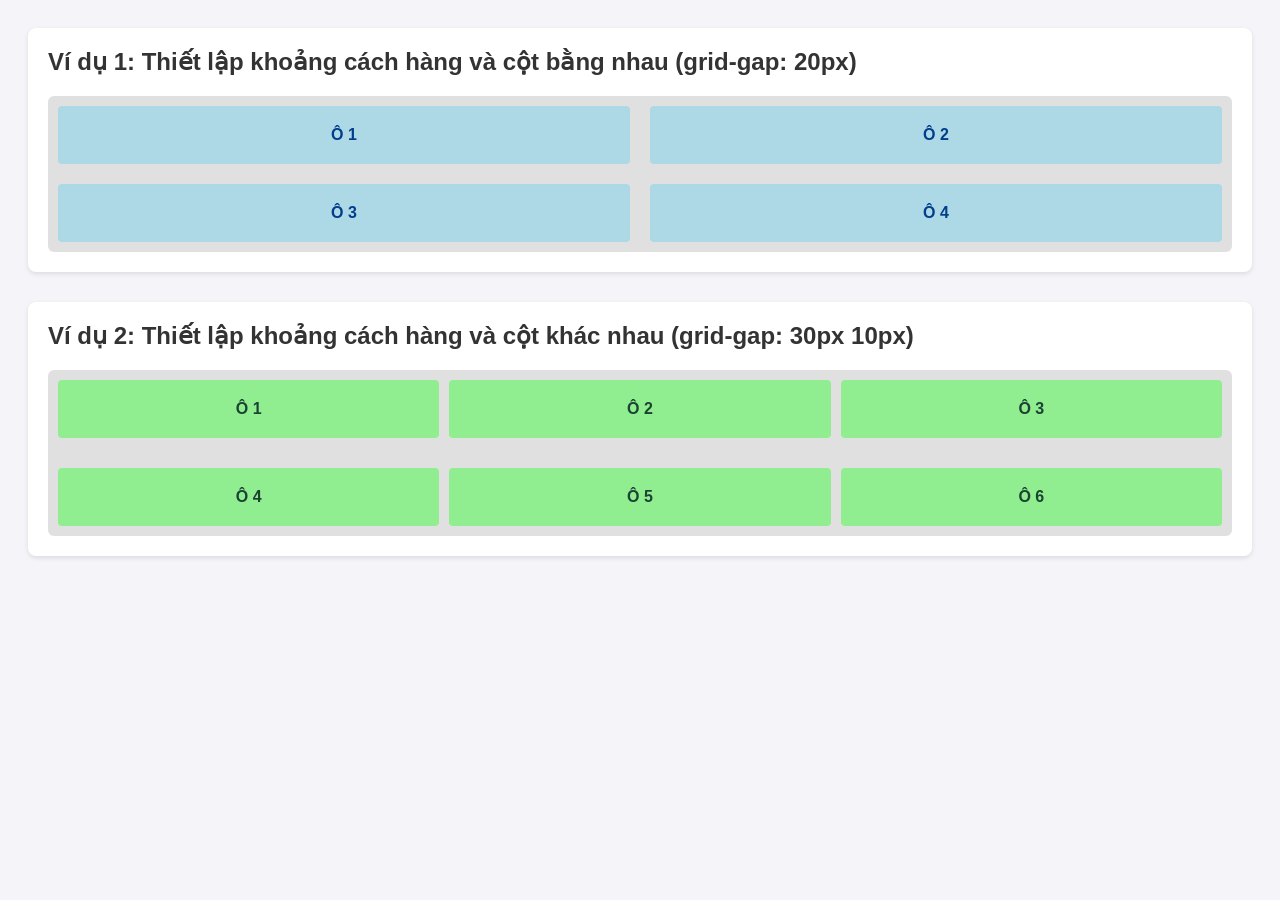
==== index.html @ b319ca8d "Add files via upload" ====
<!DOCTYPE html>
<html lang="vi">
<head>
    <meta charset="UTF-8">
    <meta name="viewport" content="width=device-width, initial-scale=1.0">
    <title>Bài tập CSS grid-gap Property</title>
    <link rel="stylesheet" href="style.css">
</head>
<body>

    <!-- VÍ DỤ 1 -->
    <div class="example-section">
        <h2>Ví dụ 1: Thiết lập khoảng cách hàng và cột bằng nhau (grid-gap: 20px)</h2>
        <div class="grid-container grid-ex1">
            <div>Ô 1</div>
            <div>Ô 2</div>
            <div>Ô 3</div>
            <div>Ô 4</div>
        </div>
    </div>

    <!-- VÍ DỤ 2 -->
    <div class="example-section">
        <h2>Ví dụ 2: Thiết lập khoảng cách hàng và cột khác nhau (grid-gap: 30px 10px)</h2>
        <div class="grid-container grid-ex2">
            <div>Ô 1</div>
            <div>Ô 2</div>
            <div>Ô 3</div>
            <div>Ô 4</div>
            <div>Ô 5</div>
            <div>Ô 6</div>
        </div>
    </div>

</body>
</html>
---- style.css ----
body {
    font-family: Arial, sans-serif;
    padding: 20px;
    background-color: #f4f4f9;
}

.example-section {
    background-color: #ffffff;
    padding: 20px;
    margin-bottom: 30px;
    border-radius: 8px;
    box-shadow: 0 2px 5px rgba(0,0,0,0.1);
}

h2 {
    color: #333;
    margin-top: 0;
}

/* Base style cho container */
.grid-container {
    display: grid;
    background-color: #e0e0e0;
    padding: 10px;
    border-radius: 6px;
}

/* Style cho các ô con */
.grid-container div {
    padding: 20px;
    text-align: center;
    font-weight: bold;
    font-size: 16px;
    border-radius: 4px;
}

/* ===== VÍ DỤ 1: grid-gap 20px ===== */
.grid-ex1 {
    grid-template-columns: repeat(2, 1fr);
    grid-gap: 20px; /* Tương đương: grid-row-gap: 20px; grid-column-gap: 20px; */
}

.grid-ex1 div {
    background-color: lightblue;
    color: #023e8a;
}

/* ===== VÍ DỤ 2: grid-gap 30px 10px ===== */
.grid-ex2 {
    grid-template-columns: repeat(3, 1fr);
    grid-gap: 30px 10px; /* 30px khoảng cách hàng, 10px khoảng cách cột */
}

.grid-ex2 div {
    background-color: lightgreen;
    color: #1b4332;
}
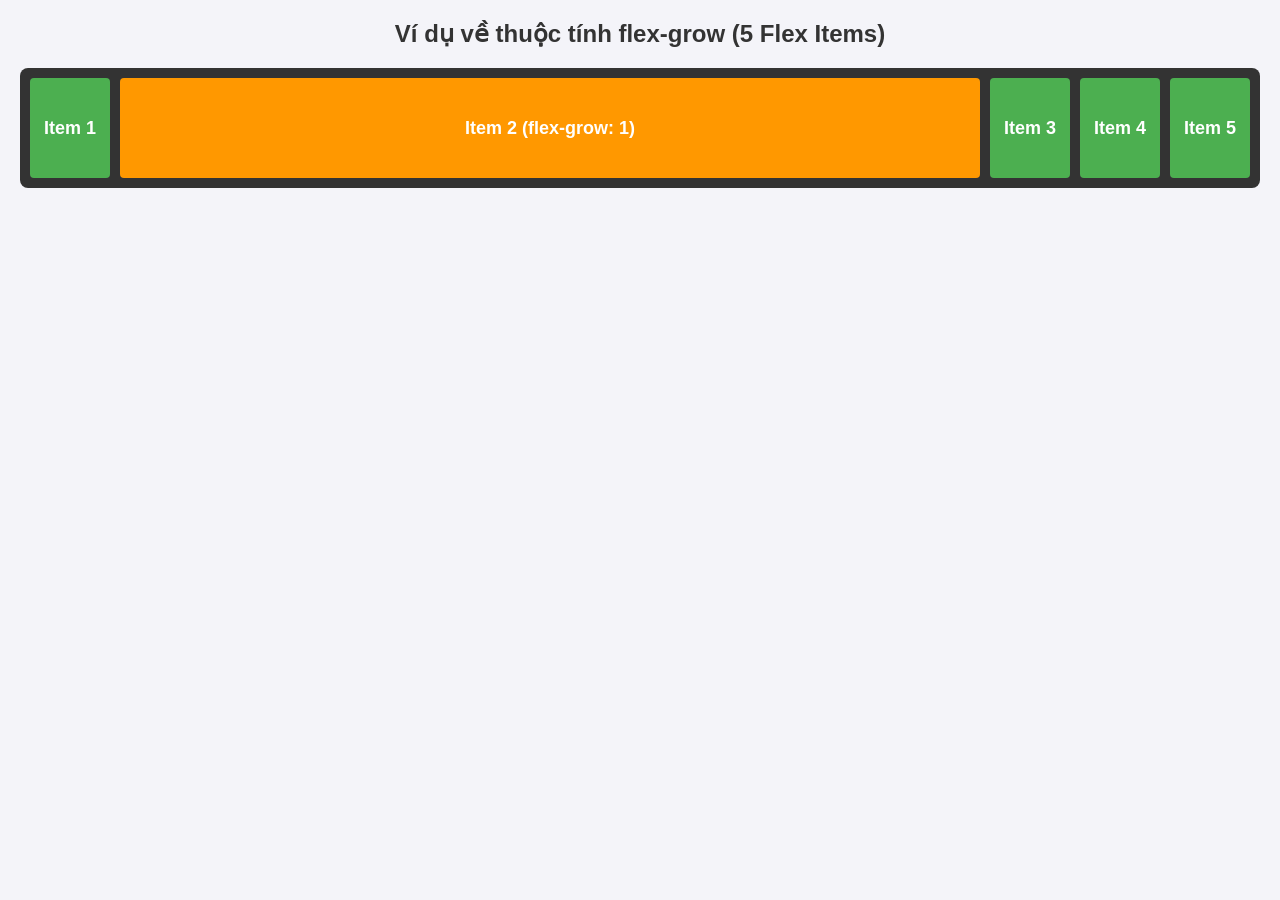
==== commit 42c08a8f: "Add files via upload" ====
--- a/index.html
+++ b/index.html
@@ -3,33 +3,69 @@
 <head>
     <meta charset="UTF-8">
     <meta name="viewport" content="width=device-width, initial-scale=1.0">
-    <title>Bài tập CSS grid-gap Property</title>
-    <link rel="stylesheet" href="style.css">
+    <title>Thực hành flex-grow Property</title>
+    <style>
+        * {
+            box-sizing: border-box;
+            margin: 0;
+            padding: 0;
+        }
+
+        body {
+            font-family: Arial, sans-serif;
+            padding: 20px;
+            background-color: #f4f4f9;
+        }
+
+        h2 {
+            text-align: center;
+            margin-bottom: 20px;
+            color: #333;
+        }
+
+        /* Container đóng vai trò là Flex Container */
+        .container {
+            display: flex;
+            background-color: #333;
+            padding: 10px;
+            border-radius: 8px;
+            gap: 10px;
+            height: 120px;
+        }
+
+        /* Các item bên trong container */
+        .item {
+            background-color: #4caf50;
+            color: white;
+            text-align: center;
+            line-height: 100px;
+            font-size: 18px;
+            font-weight: bold;
+            border-radius: 4px;
+            
+            /* Mặc định flex-grow là 0 (không tự mở rộng) */
+            flex-grow: 0;
+            /* Đặt chiều rộng cơ bản cho mỗi item */
+            flex-basis: 80px; 
+        }
+
+        /* Áp dụng flex-grow cho div thứ 2 theo đúng yêu cầu đề bài */
+        .item-2 {
+            background-color: #ff9800; /* Đổi màu để dễ nhận biết */
+            flex-grow: 1; /* Item thứ 2 sẽ phát triển để chiếm toàn bộ khoảng trống còn lại */
+        }
+    </style>
 </head>
 <body>
 
-    <!-- VÍ DỤ 1 -->
-    <div class="example-section">
-        <h2>Ví dụ 1: Thiết lập khoảng cách hàng và cột bằng nhau (grid-gap: 20px)</h2>
-        <div class="grid-container grid-ex1">
-            <div>Ô 1</div>
-            <div>Ô 2</div>
-            <div>Ô 3</div>
-            <div>Ô 4</div>
-        </div>
-    </div>
+    <h2>Ví dụ về thuộc tính flex-grow (5 Flex Items)</h2>
 
-    <!-- VÍ DỤ 2 -->
-    <div class="example-section">
-        <h2>Ví dụ 2: Thiết lập khoảng cách hàng và cột khác nhau (grid-gap: 30px 10px)</h2>
-        <div class="grid-container grid-ex2">
-            <div>Ô 1</div>
-            <div>Ô 2</div>
-            <div>Ô 3</div>
-            <div>Ô 4</div>
-            <div>Ô 5</div>
-            <div>Ô 6</div>
-        </div>
+    <div class="container">
+        <div class="item item-1">Item 1</div>
+        <div class="item item-2">Item 2 (flex-grow: 1)</div>
+        <div class="item item-3">Item 3</div>
+        <div class="item item-4">Item 4</div>
+        <div class="item item-5">Item 5</div>
     </div>
 
 </body>
